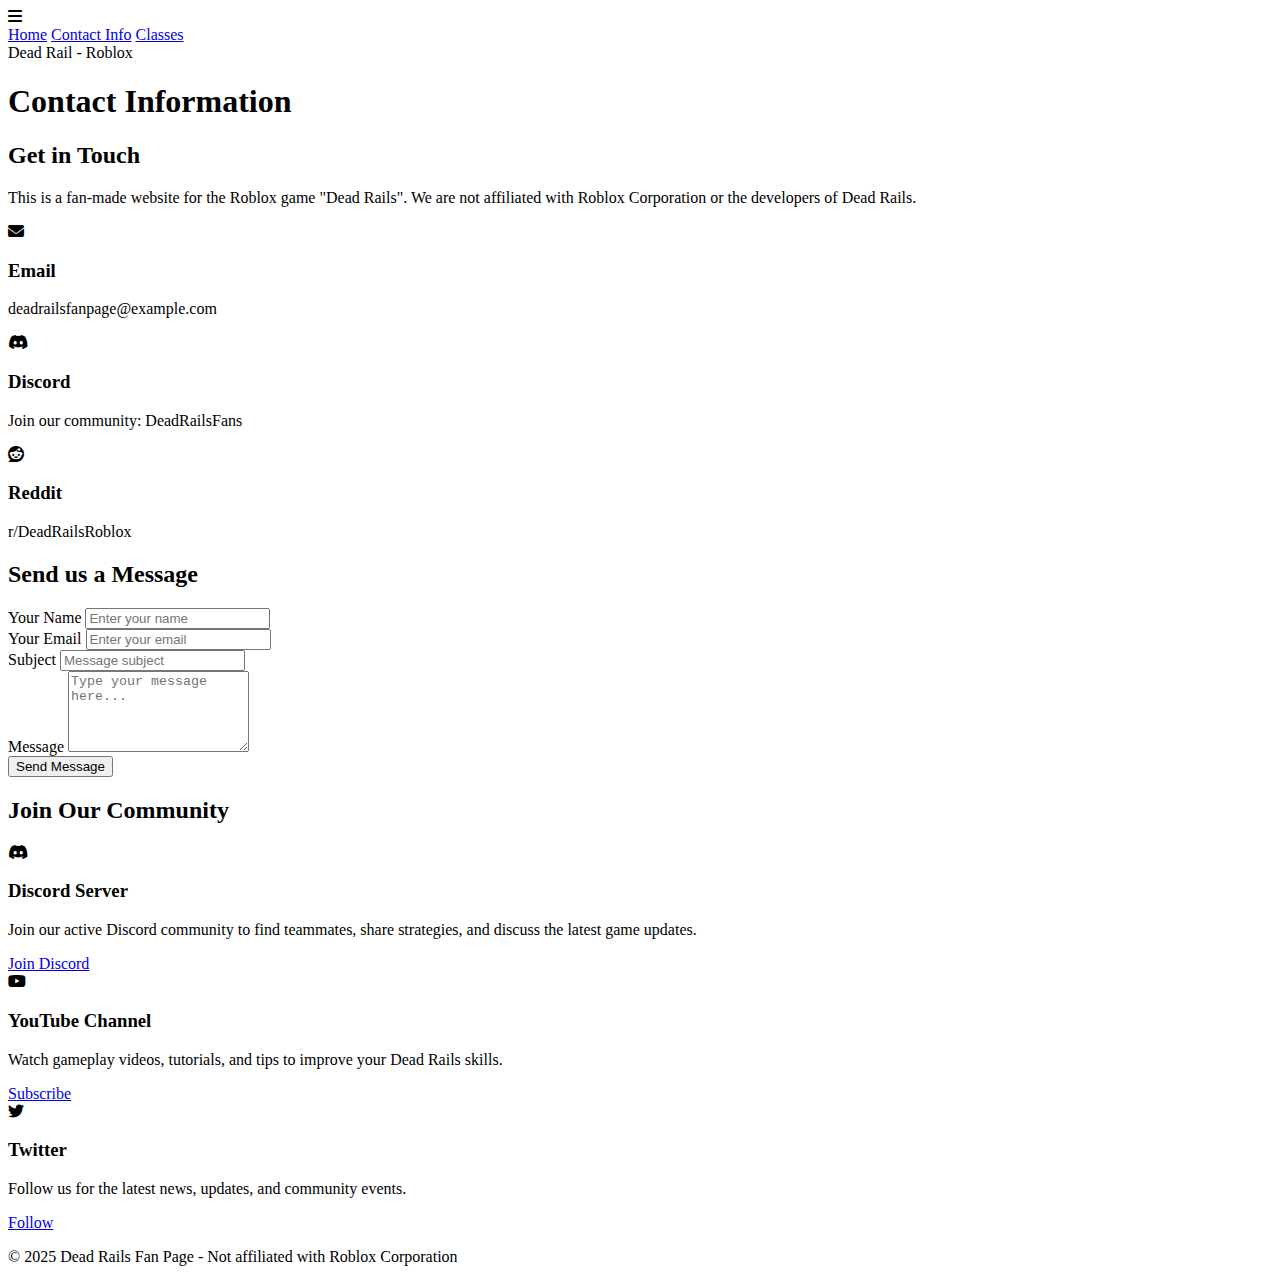
==== contact.html @ 7aac1f6d "Add files via upload" ====
<!DOCTYPE html>
<html lang="en">
<head>
    <meta charset="UTF-8">
    <meta name="viewport" content="width=device-width, initial-scale=1.0">
    <title>Contact - Dead Rail</title>
    <link rel="stylesheet" href="style.css">
    <link rel="stylesheet" href="https://cdnjs.cloudflare.com/ajax/libs/font-awesome/6.4.0/css/all.min.css">
    <script>
        // JavaScript to toggle mobile navigation
        document.addEventListener('DOMContentLoaded', function() {
            const menuToggle = document.querySelector('.menu-toggle');
            const navLinks = document.querySelector('.nav-links');
            
            if (menuToggle) {
                menuToggle.addEventListener('click', function() {
                    navLinks.classList.toggle('active');
                });
            }
        });
    </script>
</head>
<body>
    <header>
        <nav class="top-nav">
            <div class="menu-toggle">
                <i class="fas fa-bars"></i>
            </div>
            <div class="nav-links">
                <a href="index.html">Home</a>
                <a href="contact.html" class="active">Contact Info</a>
                <a href="classes.html">Classes</a>
            </div>
            <div class="nav-title">
                Dead Rail - Roblox
            </div>
        </nav>
    </header>

    <main>
        <section class="hero">
            <h1>Contact Information</h1>
        </section>

        <section class="contact-section">
            <div class="contact-card">
                <h2>Get in Touch</h2>
                <p>This is a fan-made website for the Roblox game "Dead Rails". We are not affiliated with Roblox Corporation or the developers of Dead Rails.</p>
                
                <div class="contact-methods">
                    <div class="contact-method">
                        <i class="fas fa-envelope"></i>
                        <h3>Email</h3>
                        <p>deadrailsfanpage@example.com</p>
                    </div>
                    
                    <div class="contact-method">
                        <i class="fab fa-discord"></i>
                        <h3>Discord</h3>
                        <p>Join our community: DeadRailsFans</p>
                    </div>
                    
                    <div class="contact-method">
                        <i class="fab fa-reddit"></i>
                        <h3>Reddit</h3>
                        <p>r/DeadRailsRoblox</p>
                    </div>
                </div>
            </div>
            
            <div class="contact-form-card">
                <h2>Send us a Message</h2>
                <form class="contact-form">
                    <div class="form-group">
                        <label for="name">Your Name</label>
                        <input type="text" id="name" name="name" placeholder="Enter your name">
                    </div>
                    
                    <div class="form-group">
                        <label for="email">Your Email</label>
                        <input type="email" id="email" name="email" placeholder="Enter your email">
                    </div>
                    
                    <div class="form-group">
                        <label for="subject">Subject</label>
                        <input type="text" id="subject" name="subject" placeholder="Message subject">
                    </div>
                    
                    <div class="form-group">
                        <label for="message">Message</label>
                        <textarea id="message" name="message" rows="5" placeholder="Type your message here..."></textarea>
                    </div>
                    
                    <button type="submit" class="button">Send Message</button>
                </form>
            </div>
        </section>

        <section class="community-section">
            <h2>Join Our Community</h2>
            <div class="community-cards">
                <div class="community-card">
                    <i class="fab fa-discord"></i>
                    <h3>Discord Server</h3>
                    <p>Join our active Discord community to find teammates, share strategies, and discuss the latest game updates.</p>
                    <a href="#" class="button">Join Discord</a>
                </div>
                
                <div class="community-card">
                    <i class="fab fa-youtube"></i>
                    <h3>YouTube Channel</h3>
                    <p>Watch gameplay videos, tutorials, and tips to improve your Dead Rails skills.</p>
                    <a href="#" class="button">Subscribe</a>
                </div>
                
                <div class="community-card">
                    <i class="fab fa-twitter"></i>
                    <h3>Twitter</h3>
                    <p>Follow us for the latest news, updates, and community events.</p>
                    <a href="#" class="button">Follow</a>
                </div>
            </div>
        </section>
    </main>

    <footer>
        <p>&copy; 2025 Dead Rails Fan Page - Not affiliated with Roblox Corporation</p>
    </footer>
</body>
</html>
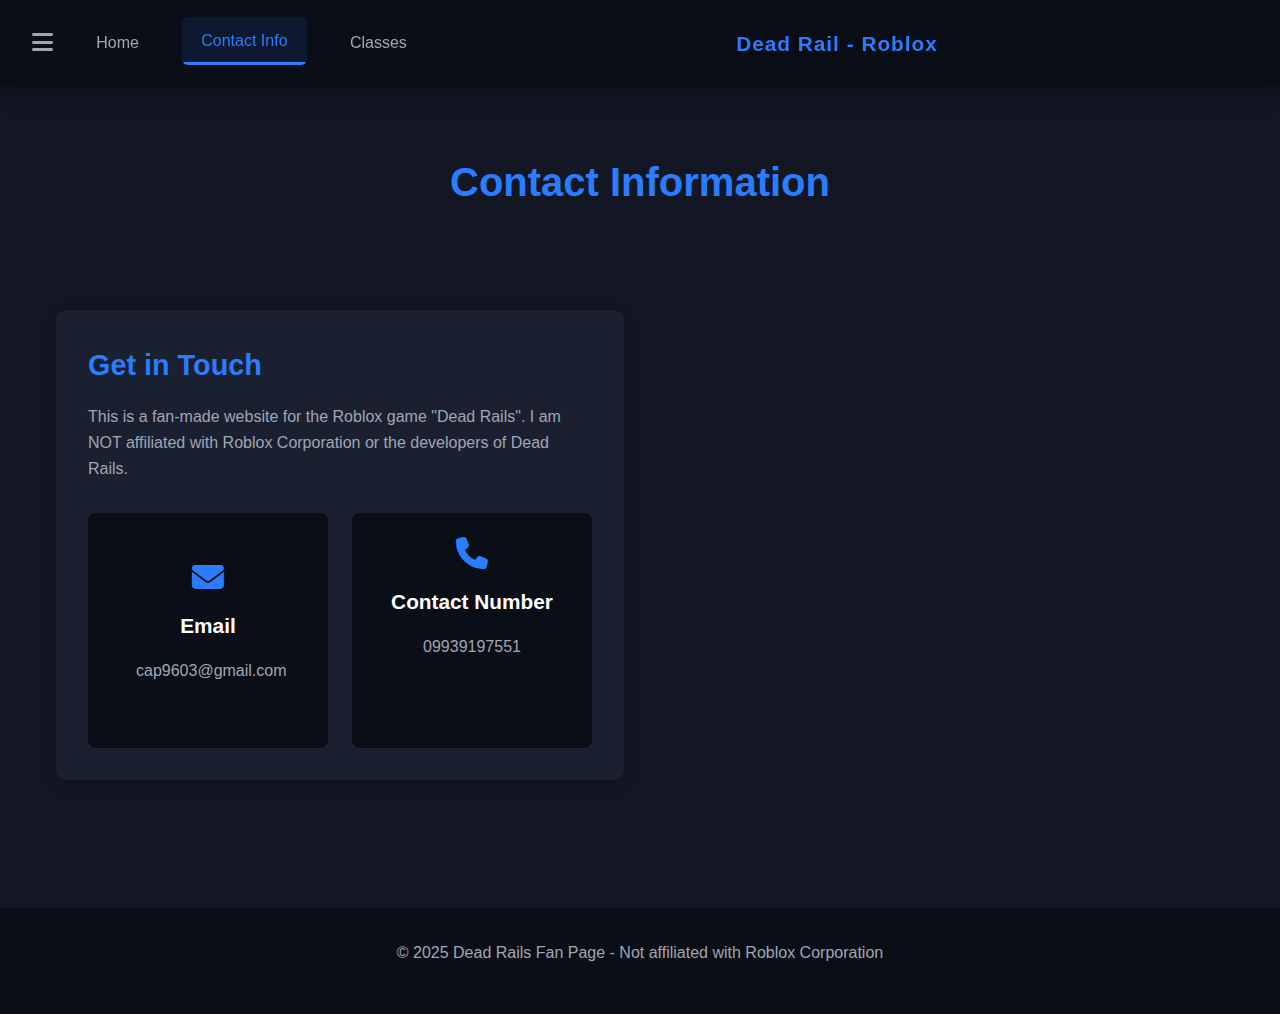
==== commit efad81b2: "Add files via upload" ====
--- a/contact.html
+++ b/contact.html
@@ -4,10 +4,10 @@
     <meta charset="UTF-8">
     <meta name="viewport" content="width=device-width, initial-scale=1.0">
     <title>Contact - Dead Rail</title>
-    <link rel="stylesheet" href="style.css">
+    <link rel="stylesheet" href="styl1.css">
     <link rel="stylesheet" href="https://cdnjs.cloudflare.com/ajax/libs/font-awesome/6.4.0/css/all.min.css">
     <script>
-        // JavaScript to toggle mobile navigation
+
         document.addEventListener('DOMContentLoaded', function() {
             const menuToggle = document.querySelector('.menu-toggle');
             const navLinks = document.querySelector('.nav-links');
@@ -27,9 +27,9 @@
                 <i class="fas fa-bars"></i>
             </div>
             <div class="nav-links">
-                <a href="index.html">Home</a>
+                <a href="inde1.html">Home</a>
                 <a href="contact.html" class="active">Contact Info</a>
-                <a href="classes.html">Classes</a>
+                <a href="index.html">Classes</a>
             </div>
             <div class="nav-title">
                 Dead Rail - Roblox
@@ -45,80 +45,39 @@
         <section class="contact-section">
             <div class="contact-card">
                 <h2>Get in Touch</h2>
-                <p>This is a fan-made website for the Roblox game "Dead Rails". We are not affiliated with Roblox Corporation or the developers of Dead Rails.</p>
+                <p>This is a fan-made website for the Roblox game "Dead Rails". I am NOT affiliated with Roblox Corporation or the developers of Dead Rails.</p>
                 
-                <div class="contact-methods">
+                
+                
+                <div class="contact-methods"> 
+                
+                <a href="mailto:cap9603@gmail.com" class="contact-method">
+                
                     <div class="contact-method">
                         <i class="fas fa-envelope"></i>
+                      
+                      
                         <h3>Email</h3>
-                        <p>deadrailsfanpage@example.com</p>
+                        <p>cap9603@gmail.com</p>
+                    </div>
+                    </a>
+                    <div class="contact-method">
+<i class="fa fa-phone" aria-hidden="true"></i>
+                        <h3>Contact Number</h3>
+                        <p>09939197551</p>
                     </div>
                     
-                    <div class="contact-method">
-                        <i class="fab fa-discord"></i>
-                        <h3>Discord</h3>
-                        <p>Join our community: DeadRailsFans</p>
-                    </div>
-                    
-                    <div class="contact-method">
-                        <i class="fab fa-reddit"></i>
-                        <h3>Reddit</h3>
-                        <p>r/DeadRailsRoblox</p>
-                    </div>
-                </div>
-            </div>
-            
-            <div class="contact-form-card">
-                <h2>Send us a Message</h2>
-                <form class="contact-form">
-                    <div class="form-group">
-                        <label for="name">Your Name</label>
-                        <input type="text" id="name" name="name" placeholder="Enter your name">
-                    </div>
-                    
-                    <div class="form-group">
-                        <label for="email">Your Email</label>
-                        <input type="email" id="email" name="email" placeholder="Enter your email">
-                    </div>
-                    
-                    <div class="form-group">
-                        <label for="subject">Subject</label>
-                        <input type="text" id="subject" name="subject" placeholder="Message subject">
-                    </div>
-                    
-                    <div class="form-group">
-                        <label for="message">Message</label>
-                        <textarea id="message" name="message" rows="5" placeholder="Type your message here..."></textarea>
-                    </div>
-                    
-                    <button type="submit" class="button">Send Message</button>
-                </form>
+
+
             </div>
         </section>
 
-        <section class="community-section">
-            <h2>Join Our Community</h2>
-            <div class="community-cards">
-                <div class="community-card">
-                    <i class="fab fa-discord"></i>
-                    <h3>Discord Server</h3>
-                    <p>Join our active Discord community to find teammates, share strategies, and discuss the latest game updates.</p>
-                    <a href="#" class="button">Join Discord</a>
-                </div>
+
                 
-                <div class="community-card">
-                    <i class="fab fa-youtube"></i>
-                    <h3>YouTube Channel</h3>
-                    <p>Watch gameplay videos, tutorials, and tips to improve your Dead Rails skills.</p>
-                    <a href="#" class="button">Subscribe</a>
-                </div>
+
                 
-                <div class="community-card">
-                    <i class="fab fa-twitter"></i>
-                    <h3>Twitter</h3>
-                    <p>Follow us for the latest news, updates, and community events.</p>
-                    <a href="#" class="button">Follow</a>
-                </div>
+
+
             </div>
         </section>
     </main>
--- a/styl1.css
+++ b/styl1.css
@@ -0,0 +1,641 @@
+/* Base Styles */
+:root {
+    --dark-bg: #121723;
+    --darker-bg: #0a0e17;
+    --card-bg: #1a2030;
+    --accent-color: #2b7dff; /* Changed from pink to blue */
+    --accent-hover: #5995ff; /* Changed from pink to light blue */
+    --text-color: #ffffff;
+    --text-secondary: #a0a6b3;
+    --border-color: #2a3142;
+    --button-green: #4caf50;
+    --button-red: #f44336;
+}
+
+* {
+    margin: 0;
+    padding: 0;
+    box-sizing: border-box;
+}
+
+body {
+    font-family: 'Segoe UI', Tahoma, Geneva, Verdana, sans-serif;
+    background-color: var(--dark-bg);
+    color: var(--text-color);
+    line-height: 1.6;
+}
+
+/* Typography */
+h1, h2, h3, h4, h5, h6 {
+    font-weight: 700;
+    margin-bottom: 1rem;
+}
+
+h1 {
+    font-size: 2.5rem;
+    color: var(--accent-color);
+}
+
+h2 {
+    font-size: 1.8rem;
+    color: var(--accent-color);
+}
+
+h3 {
+    font-size: 1.3rem;
+    color: var(--text-color);
+}
+
+p {
+    margin-bottom: 1rem;
+    color: var(--text-secondary);
+}
+
+a {
+    color: var(--accent-color);
+    text-decoration: none;
+    transition: color 0.3s ease;
+}
+
+a:hover {
+    color: var(--accent-hover);
+}
+
+/* Layout */
+main {
+    max-width: 1200px;
+    margin: 0 auto;
+    padding: 2rem 1rem;
+}
+
+.hero {
+    text-align: center;
+    margin-bottom: 3rem;
+    padding: 2rem 0;
+}
+
+/* Navigation */
+.top-nav {
+    background-color: var(--darker-bg);
+    display: flex;
+    align-items: center;
+    padding: 1.2rem 2rem;
+    box-shadow: 0 4px 15px rgba(0, 0, 0, 0.3);
+    position: sticky;
+    top: 0;
+    z-index: 1000;
+    transition: all 0.3s ease;
+}
+
+.top-nav:hover {
+    box-shadow: 0 6px 20px rgba(0, 0, 0, 0.4);
+}
+
+.menu-toggle {
+    font-size: 1.5rem;
+    margin-right: 1.5rem;
+    color: var(--text-secondary);
+    cursor: pointer;
+    transition: transform 0.3s ease, color 0.3s ease;
+}
+
+.menu-toggle:hover {
+    color: var(--accent-color);
+    transform: scale(1.1);
+}
+
+.nav-links {
+    display: flex;
+    gap: 1.5rem;
+}
+
+.nav-links a {
+    color: var(--text-secondary);
+    padding: 0.7rem 1.2rem;
+    border-radius: 6px;
+    font-weight: 500;
+    position: relative;
+    transition: all 0.3s ease;
+    overflow: hidden;
+}
+
+.nav-links a::before {
+    content: "";
+    position: absolute;
+    bottom: 0;
+    left: 0;
+    width: 0;
+    height: 3px;
+    background-color: var(--accent-color);
+    transition: width 0.3s ease;
+}
+
+.nav-links a:hover::before, .nav-links a.active::before {
+    width: 100%;
+}
+
+.nav-links a:hover, .nav-links a.active {
+    color: var(--accent-color);
+    background-color: rgba(43, 125, 255, 0.1);
+    transform: translateY(-2px);
+}
+
+.nav-title {
+    flex-grow: 1;
+    text-align: center;
+    font-weight: 700;
+    font-size: 1.3rem;
+    letter-spacing: 1px;
+    color: var(--accent-color);
+    text-shadow: 0 2px 4px rgba(0, 0, 0, 0.3);
+    transition: transform 0.3s ease;
+}
+
+.nav-title:hover {
+    transform: scale(1.05);
+}
+
+/* Button Styles */
+.button {
+    display: inline-block;
+    background-color: var(--accent-color);
+    color: white;
+    padding: 0.6rem 1.2rem;
+    border-radius: 4px;
+    font-weight: 600;
+    text-align: center;
+    cursor: pointer;
+    transition: background-color 0.3s;
+    border: none;
+}
+
+.button:hover {
+    background-color: var(--accent-hover);
+    color: white;
+}
+
+/* Home Page Styles */
+.hero-image {
+    margin: 2rem auto;
+    max-width: 800px;
+    height: 200px;
+    background-color: var(--card-bg);
+    border-radius: 10px;
+    display: flex;
+    align-items: center;
+    justify-content: center;
+    overflow: hidden;
+}
+
+.game-logo {
+    display: flex;
+    align-items: center;
+    font-size: 3rem;
+    color: var(--accent-color);
+    font-weight: 800;
+    letter-spacing: 2px;
+}
+
+.game-logo i {
+    margin-right: 1rem;
+}
+
+.game-info {
+    display: grid;
+    grid-template-columns: 2fr 1fr;
+    gap: 2rem;
+    margin-bottom: 3rem;
+}
+
+.info-card, .video-card {
+    background-color: var(--card-bg);
+    border-radius: 10px;
+    padding: 2rem;
+    box-shadow: 0 4px 15px rgba(0, 0, 0, 0.2);
+}
+
+.info-card ul {
+    list-style: none;
+    margin-top: 1rem;
+}
+
+.info-card li {
+    margin-bottom: 1rem;
+    display: flex;
+    align-items: center;
+}
+
+.info-card li i {
+    color: var(--accent-color);
+    margin-right: 0.8rem;
+    font-size: 1.2rem;
+}
+
+.video-placeholder {
+    width: 100%;
+    height: 180px;
+    background-color: var(--darker-bg);
+    border-radius: 8px;
+    display: flex;
+    flex-direction: column;
+    align-items: center;
+    justify-content: center;
+    margin: 1rem 0;
+}
+
+.video-placeholder i {
+    font-size: 3rem;
+    color: var(--accent-color);
+    margin-bottom: 1rem;
+}
+
+.video-caption {
+    text-align: center;
+    font-style: italic;
+}
+
+.steps-container {
+    display: grid;
+    grid-template-columns: repeat(auto-fit, minmax(280px, 1fr));
+    gap: 2rem;
+    margin-top: 2rem;
+}
+
+.step {
+    background-color: var(--card-bg);
+    border-radius: 10px;
+    padding: 2rem;
+    box-shadow: 0 4px 15px rgba(0, 0, 0, 0.2);
+    position: relative;
+    display: flex;
+    flex-direction: column;
+    align-items: center;
+    text-align: center;
+}
+
+.step-number {
+    background-color: var(--accent-color);
+    color: white;
+    width: 40px;
+    height: 40px;
+    border-radius: 50%;
+    display: flex;
+    align-items: center;
+    justify-content: center;
+    font-weight: bold;
+    font-size: 1.2rem;
+    margin-bottom: 1rem;
+}
+
+.step .button {
+    margin-top: 1rem;
+}
+
+/* Classes Page Styles */
+.classes-grid {
+    display: grid;
+    grid-template-columns: repeat(auto-fill, minmax(300px, 1fr));
+    gap: 2rem;
+}
+
+.class-card {
+    background-color: var(--card-bg);
+    border-radius: 10px;
+    overflow: hidden;
+    box-shadow: 0 4px 15px rgba(0, 0, 0, 0.2);
+    transition: transform 0.3s ease;
+}
+
+.class-card:hover {
+    transform: translateY(-5px);
+}
+
+.class-image {
+    background-color: #2c8a49; /* Green background like in the image */
+    padding: 1.5rem;
+    display: flex;
+    justify-content: space-between;
+}
+
+.class-avatar {
+    width: 100px;
+    height: 100px;
+    background-color: #4c9;
+    display: flex;
+    align-items: center;
+    justify-content: center;
+}
+
+.class-info {
+    flex-grow: 1;
+    padding-left: 1rem;
+}
+
+.class-info h3 {
+    font-size: 1rem;
+    margin-bottom: 0.5rem;
+}
+
+.class-info ul {
+    list-style: none;
+    margin-bottom: 1rem;
+}
+
+.class-info li {
+    font-size: 0.9rem;
+    margin-bottom: 0.3rem;
+}
+
+.class-details {
+    padding: 1.5rem;
+}
+
+.class-name {
+    display: flex;
+    align-items: center;
+    gap: 0.5rem;
+    margin-bottom: 1rem;
+}
+
+.class-name i {
+    color: var(--accent-color);
+    font-size: 1.5rem;
+    background-color: var(--accent-color);
+    color: white;
+    width: 30px;
+    height: 30px;
+    display: flex;
+    align-items: center;
+    justify-content: center;
+    border-radius: 5px;
+}
+
+.class-name h2 {
+    margin-bottom: 0;
+}
+
+.class-description {
+    color: var(--text-secondary);
+    margin-bottom: 1.5rem;
+}
+
+.class-starting-items h3 {
+    font-size: 1.1rem;
+    margin-bottom: 0.5rem;
+}
+
+.class-starting-items ul {
+    list-style: disc;
+    padding-left: 1.5rem;
+    color: var(--text-secondary);
+}
+
+.comparison-table-container {
+    overflow-x: auto;
+    margin-top: 2rem;
+}
+
+.comparison-table {
+    width: 100%;
+    border-collapse: collapse;
+    background-color: var(--card-bg);
+    border-radius: 10px;
+    overflow: hidden;
+}
+
+.comparison-table th, .comparison-table td {
+    padding: 1rem;
+    text-align: center;
+    border-bottom: 1px solid var(--border-color);
+}
+
+.comparison-table th {
+    background-color: var(--darker-bg);
+    color: var(--accent-color);
+    font-weight: 600;
+}
+
+.comparison-table tr:last-child td {
+    border-bottom: none;
+}
+
+.comparison-table tr:hover td {
+    background-color: rgba(255, 255, 255, 0.05);
+}
+
+/* Contact Page Styles */
+.contact-section {
+    display: grid;
+    grid-template-columns: 1fr 1fr;
+    gap: 2rem;
+    margin-bottom: 3rem;
+}
+
+.contact-card, .contact-form-card {
+    background-color: var(--card-bg);
+    border-radius: 10px;
+    padding: 2rem;
+    box-shadow: 0 4px 15px rgba(0, 0, 0, 0.2);
+}
+
+.contact-methods {
+    display: grid;
+    grid-template-columns: repeat(auto-fit, minmax(180px, 1fr));
+    gap: 1.5rem;
+    margin-top: 2rem;
+}
+
+.contact-method {
+    text-align: center;
+    padding: 1.5rem;
+    background-color: var(--darker-bg);
+    border-radius: 8px;
+    transition: transform 0.3s ease;
+}
+
+.contact-method:hover {
+    transform: translateY(-5px);
+}
+
+.contact-method i {
+    font-size: 2rem;
+    color: var(--accent-color);
+    margin-bottom: 1rem;
+}
+
+.contact-form {
+    display: flex;
+    flex-direction: column;
+    gap: 1.5rem;
+}
+
+.form-group {
+    display: flex;
+    flex-direction: column;
+}
+
+.form-group label {
+    margin-bottom: 0.5rem;
+    font-weight: 600;
+}
+
+.form-group input, .form-group textarea {
+    padding: 0.8rem;
+    border-radius: 5px;
+    border: 1px solid var(--border-color);
+    background-color: var(--darker-bg);
+    color: var(--text-color);
+    font-family: inherit;
+}
+
+.form-group input:focus, .form-group textarea:focus {
+    outline: 2px solid var(--accent-color);
+}
+
+.community-section {
+    margin-top: 3rem;
+}
+
+.community-section h2 {
+    text-align: center;
+    margin-bottom: 2rem;
+}
+
+.community-cards {
+    display: grid;
+    grid-template-columns: repeat(auto-fit, minmax(280px, 1fr));
+    gap: 2rem;
+}
+
+.community-card {
+    background-color: var(--card-bg);
+    border-radius: 10px;
+    padding: 2rem;
+    text-align: center;
+    box-shadow: 0 4px 15px rgba(0, 0, 0, 0.2);
+    transition: transform 0.3s ease;
+}
+
+.community-card:hover {
+    transform: translateY(-5px);
+}
+
+.community-card i {
+    font-size: 3rem;
+    color: var(--accent-color);
+    margin-bottom: 1rem;
+}
+
+.community-card .button {
+    margin-top: 1rem;
+}
+
+/* Footer */
+footer {
+    text-align: center;
+    padding: 2rem;
+    background-color: var(--darker-bg);
+    color: var(--text-secondary);
+    margin-top: 3rem;
+}
+
+/* Responsive Design */
+/* Empty State Styles */
+.empty-state {
+    padding: 3rem 0;
+}
+
+.empty-container {
+    max-width: 600px;
+    margin: 0 auto;
+    text-align: center;
+    background-color: var(--card-bg);
+    padding: 3rem 2rem;
+    border-radius: 10px;
+    box-shadow: 0 4px 15px rgba(0, 0, 0, 0.2);
+}
+
+.empty-container i {
+    font-size: 5rem;
+    color: var(--accent-color);
+    margin-bottom: 1.5rem;
+    animation: pulse 2s infinite;
+}
+
+.lead-text {
+    font-size: 1.2rem;
+    color: var(--text-secondary);
+    max-width: 700px;
+    margin: 0 auto 2rem;
+    text-align: center;
+}
+
+@keyframes pulse {
+    0% {
+        transform: scale(1);
+        opacity: 1;
+    }
+    50% {
+        transform: scale(1.1);
+        opacity: 0.8;
+    }
+    100% {
+        transform: scale(1);
+        opacity: 1;
+    }
+}
+
+/* Mobile Responsiveness */
+@media screen and (max-width: 768px) {
+    .game-info, .contact-section {
+        grid-template-columns: 1fr;
+    }
+    
+    h1 {
+        font-size: 2rem;
+    }
+    
+    .nav-links {
+        position: absolute;
+        top: 100%;
+        left: 0;
+        flex-direction: column;
+        background-color: var(--darker-bg);
+        width: 250px;
+        padding: 1.5rem;
+        border-radius: 0 0 15px 0;
+        box-shadow: 0 8px 20px rgba(0, 0, 0, 0.3);
+        z-index: 100;
+        transform: translateX(-100%);
+        transition: transform 0.4s cubic-bezier(0.175, 0.885, 0.32, 1.275);
+    }
+    
+    .nav-links.active {
+        transform: translateX(0);
+    }
+    
+    .menu-toggle {
+        cursor: pointer;
+    }
+    
+    .top-nav {
+        padding: 1rem;
+    }
+}
+
+@media screen and (max-width: 480px) {
+    .hero h1 {
+        font-size: 1.8rem;
+    }
+    
+    .class-image {
+        flex-direction: column;
+        align-items: center;
+    }
+    
+    .class-info {
+        padding-left: 0;
+        padding-top: 1rem;
+        text-align: center;
+    }
+}